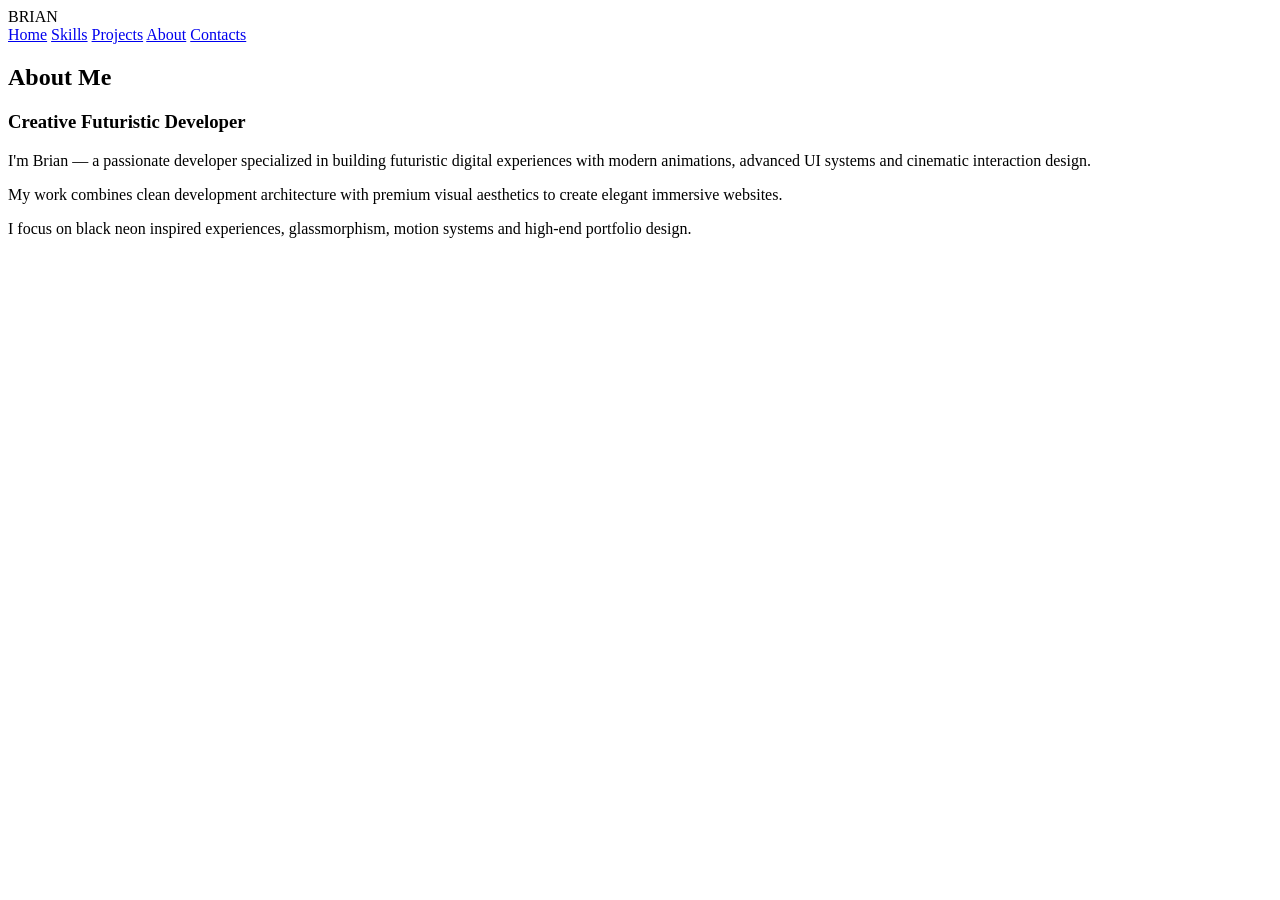
==== about.html @ b208c5d4 "Create about.html" ====
<!-- =========================================================
FILE: about.html
========================================================= -->

<!DOCTYPE html>
<html lang="en">

<head>

  <meta charset="UTF-8">
  <meta name="viewport" content="width=device-width, initial-scale=1.0">

  <title>Brian | About</title>

  <link rel="preconnect" href="https://fonts.googleapis.com">

  <link href="https://fonts.googleapis.com/css2?family=Orbitron:wght@400;600;700;800&family=Poppins:wght@300;400;500;600;700&display=swap" rel="stylesheet">

  <link rel="stylesheet" href="https://cdnjs.cloudflare.com/ajax/libs/font-awesome/6.5.2/css/all.min.css">

  <link rel="stylesheet" href="style.css">

</head>

<body>

  <div class="animated-bg"></div>
  <div class="grid-overlay"></div>

  <header>

    <div class="logo">
      BRIAN
    </div>

    <div class="hamburger" id="hamburger">

      <span></span>
      <span></span>
      <span></span>

    </div>

    <nav id="navMenu">

      <a href="index.html">Home</a>
      <a href="skills.html">Skills</a>
      <a href="projects.html">Projects</a>
      <a href="about.html">About</a>
      <a href="contact.html">Contacts</a>

    </nav>

  </header>

  <section class="page-section">

    <h1 class="page-title">
      About Me
    </h1>

    <div class="about-box">

      <h3>
        Creative Futuristic Developer
      </h3>

      <p>

        I'm Brian — a passionate developer specialized in building
        futuristic digital experiences with modern animations,
        advanced UI systems and cinematic interaction design.

      </p>

      <p>

        My work combines clean development architecture with premium
        visual aesthetics to create elegant immersive websites.

      </p>

      <p>

        I focus on black neon inspired experiences, glassmorphism,
        motion systems and high-end portfolio design.

      </p>

    </div>

  </section>

  <script src="script.js"></script>

</body>

</html>
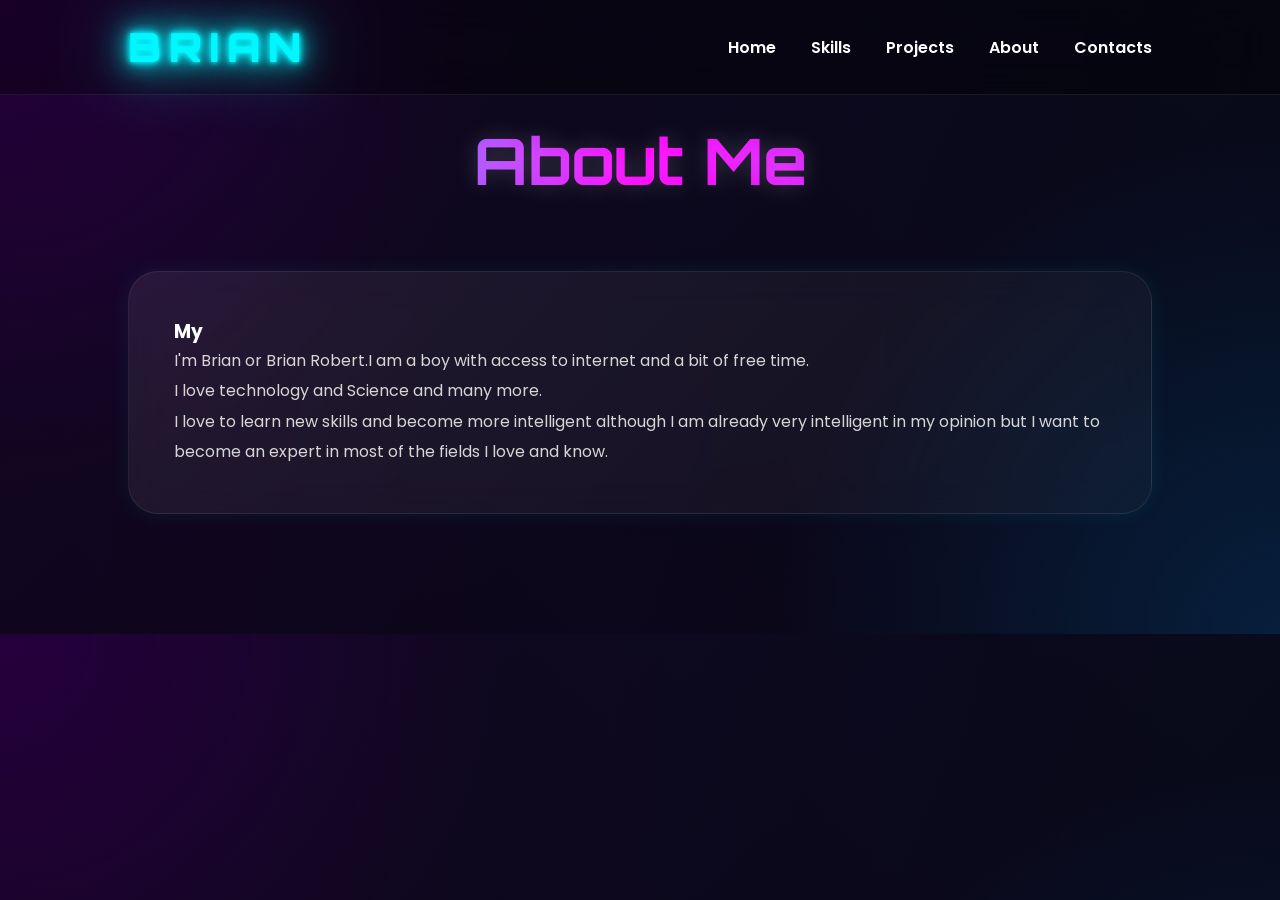
==== commit 8660f2d0: "Update about.html" ====
--- a/about.html
+++ b/about.html
@@ -62,29 +62,25 @@
     <div class="about-box">
 
       <h3>
-        Creative Futuristic Developer
+        My
       </h3>
 
       <p>
 
-        I'm Brian — a passionate developer specialized in building
-        futuristic digital experiences with modern animations,
-        advanced UI systems and cinematic interaction design.
+        I'm Brian or Brian Robert.I am a boy with access to internet and a bit of free time.
 
       </p>
 
       <p>
 
-        My work combines clean development architecture with premium
-        visual aesthetics to create elegant immersive websites.
+        I love technology and Science and many more.
 
       </p>
 
       <p>
 
-        I focus on black neon inspired experiences, glassmorphism,
-        motion systems and high-end portfolio design.
-
+        I love to learn new skills and become more intelligent 
+although I am already very intelligent in my opinion but I want to become an expert in most of the fields I love and know.
       </p>
 
     </div>
--- a/style.css
+++ b/style.css
@@ -0,0 +1,775 @@
+/* =========================================================
+ULTRA BRIGHT NEON CYBERPUNK STYLE
+REPLACE YOUR ENTIRE style.css WITH THIS
+========================================================= */
+
+*{
+  margin:0;
+  padding:0;
+  box-sizing:border-box;
+  scroll-behavior:smooth;
+}
+
+:root{
+
+  --bg:#050816;
+
+  --cyan:#00f7ff;
+  --pink:#ff00ff;
+  --purple:#8b5cf6;
+  --blue:#3b82f6;
+  --green:#39ff14;
+  --orange:#ff7b00;
+  --yellow:#ffe600;
+
+  --white:#ffffff;
+  --gray:#bcbcbc;
+
+}
+
+body{
+
+  background:
+  radial-gradient(circle at top left,#1b0033 0%,transparent 35%),
+  radial-gradient(circle at bottom right,#001b33 0%,transparent 35%),
+  linear-gradient(135deg,#050816,#02030a);
+
+  color:white;
+
+  font-family:'Poppins',sans-serif;
+
+  overflow-x:hidden;
+
+}
+
+/* ======================
+ANIMATED BACKGROUND
+====================== */
+
+body::before{
+
+  content:'';
+
+  position:fixed;
+
+  inset:0;
+
+  background:
+  linear-gradient(
+  90deg,
+  rgba(255,0,255,.05),
+  rgba(0,247,255,.05),
+  rgba(57,255,20,.05)
+  );
+
+  background-size:400% 400%;
+
+  animation:bgFlow 15s ease infinite;
+
+  z-index:-5;
+
+}
+
+@keyframes bgFlow{
+
+  0%{
+    background-position:0% 50%;
+  }
+
+  50%{
+    background-position:100% 50%;
+  }
+
+  100%{
+    background-position:0% 50%;
+  }
+
+}
+
+/* ======================
+SCROLLBAR
+====================== */
+
+::-webkit-scrollbar{
+  width:10px;
+}
+
+::-webkit-scrollbar-track{
+  background:#050816;
+}
+
+::-webkit-scrollbar-thumb{
+
+  background:
+  linear-gradient(
+  var(--cyan),
+  var(--pink),
+  var(--purple)
+  );
+
+  border-radius:20px;
+
+}
+
+/* ======================
+HEADER
+====================== */
+
+header{
+
+  position:fixed;
+
+  width:100%;
+
+  top:0;
+
+  padding:22px 10%;
+
+  display:flex;
+  justify-content:space-between;
+  align-items:center;
+
+  background:rgba(0,0,0,.35);
+
+  backdrop-filter:blur(20px);
+
+  border-bottom:1px solid rgba(255,255,255,.08);
+
+  z-index:999;
+
+}
+
+/* ======================
+LOGO
+====================== */
+
+.logo{
+
+  font-size:2.5rem;
+
+  font-family:'Orbitron',sans-serif;
+
+  font-weight:900;
+
+  color:var(--cyan);
+
+  letter-spacing:8px;
+
+  text-transform:uppercase;
+
+  text-shadow:
+  0 0 5px var(--cyan),
+  0 0 10px var(--cyan),
+  0 0 20px var(--cyan),
+  0 0 40px var(--cyan),
+  0 0 80px var(--cyan);
+
+  animation:logoGlow 2s infinite alternate;
+
+}
+
+@keyframes logoGlow{
+
+  from{
+    filter:hue-rotate(0deg);
+  }
+
+  to{
+    filter:hue-rotate(40deg);
+  }
+
+}
+
+/* ======================
+NAVIGATION
+====================== */
+
+nav{
+
+  display:flex;
+
+  gap:35px;
+
+}
+
+nav a{
+
+  color:white;
+
+  text-decoration:none;
+
+  font-size:1rem;
+
+  font-weight:600;
+
+  position:relative;
+
+  transition:.4s;
+
+}
+
+nav a::after{
+
+  content:'';
+
+  position:absolute;
+
+  width:0;
+
+  height:3px;
+
+  bottom:-8px;
+
+  left:0;
+
+  border-radius:20px;
+
+  background:
+  linear-gradient(
+  90deg,
+  var(--cyan),
+  var(--pink)
+  );
+
+  box-shadow:
+  0 0 15px var(--cyan);
+
+  transition:.4s;
+
+}
+
+nav a:hover::after{
+
+  width:100%;
+
+}
+
+nav a:hover{
+
+  color:var(--cyan);
+
+  text-shadow:
+  0 0 15px var(--cyan);
+
+}
+
+/* ======================
+HERO SECTION
+====================== */
+
+.hero{
+
+  min-height:100vh;
+
+  display:flex;
+  justify-content:center;
+  align-items:center;
+
+  text-align:center;
+
+  padding:150px 10%;
+
+}
+
+.hero-content{
+
+  max-width:1000px;
+
+  animation:fadeUp 1.5s ease;
+
+}
+
+.hero h1{
+
+  font-size:7rem;
+
+  line-height:1.1;
+
+  font-family:'Orbitron',sans-serif;
+
+  margin-bottom:20px;
+
+}
+
+.hero h1 span{
+
+  background:
+  linear-gradient(
+  90deg,
+  var(--cyan),
+  var(--pink),
+  var(--purple),
+  var(--green)
+  );
+
+  background-size:300%;
+
+  -webkit-background-clip:text;
+
+  -webkit-text-fill-color:transparent;
+
+  animation:gradientMove 5s linear infinite;
+
+  text-shadow:
+  0 0 30px rgba(255,255,255,.4);
+
+}
+
+@keyframes gradientMove{
+
+  0%{
+    background-position:0%;
+  }
+
+  100%{
+    background-position:300%;
+  }
+
+}
+
+.typing-text{
+
+  font-size:2rem;
+
+  color:var(--gray);
+
+  margin-top:25px;
+
+}
+
+.hero-description{
+
+  margin:35px auto;
+
+  max-width:750px;
+
+  line-height:2;
+
+  color:#d6d6d6;
+
+  font-size:1.05rem;
+
+}
+
+/* ======================
+BUTTONS
+====================== */
+
+.hero-buttons{
+
+  display:flex;
+
+  justify-content:center;
+
+  gap:25px;
+
+  margin-top:45px;
+
+}
+
+.btn{
+
+  padding:18px 42px;
+
+  border-radius:50px;
+
+  text-decoration:none;
+
+  font-weight:700;
+
+  color:white;
+
+  background:
+  linear-gradient(
+  90deg,
+  var(--cyan),
+  var(--pink)
+  );
+
+  background-size:300%;
+
+  animation:gradientMove 4s linear infinite;
+
+  transition:.5s;
+
+  box-shadow:
+  0 0 10px var(--cyan),
+  0 0 25px var(--pink),
+  0 0 50px rgba(255,0,255,.4);
+
+}
+
+.btn:hover{
+
+  transform:
+  translateY(-8px)
+  scale(1.06);
+
+  box-shadow:
+  0 0 20px var(--cyan),
+  0 0 40px var(--pink),
+  0 0 80px var(--purple);
+
+}
+
+.btn-outline{
+
+  background:transparent;
+
+  border:2px solid var(--cyan);
+
+}
+
+/* ======================
+SOCIAL ICONS
+====================== */
+
+.socials{
+
+  display:flex;
+
+  justify-content:center;
+
+  gap:25px;
+
+  margin-top:55px;
+
+}
+
+.socials a{
+
+  width:65px;
+  height:65px;
+
+  display:flex;
+  justify-content:center;
+  align-items:center;
+
+  border-radius:50%;
+
+  text-decoration:none;
+
+  color:white;
+
+  background:
+  linear-gradient(
+  135deg,
+  rgba(0,247,255,.2),
+  rgba(255,0,255,.2)
+  );
+
+  border:1px solid rgba(255,255,255,.1);
+
+  backdrop-filter:blur(15px);
+
+  transition:.5s;
+
+  font-size:1.3rem;
+
+  box-shadow:
+  0 0 15px rgba(0,247,255,.2);
+
+}
+
+.socials a:hover{
+
+  transform:
+  translateY(-10px)
+  rotate(360deg);
+
+  box-shadow:
+  0 0 20px var(--cyan),
+  0 0 50px var(--pink);
+
+}
+
+/* ======================
+SECTIONS
+====================== */
+
+.features,
+.page-section{
+
+  padding:120px 10%;
+
+}
+
+/* ======================
+TITLES
+====================== */
+
+.section-title,
+.page-title{
+
+  text-align:center;
+
+  font-size:4rem;
+
+  margin-bottom:70px;
+
+  font-family:'Orbitron',sans-serif;
+
+  background:
+  linear-gradient(
+  90deg,
+  var(--cyan),
+  var(--pink),
+  var(--purple)
+  );
+
+  -webkit-background-clip:text;
+
+  -webkit-text-fill-color:transparent;
+
+  text-shadow:
+  0 0 25px rgba(255,255,255,.2);
+
+}
+
+/* ======================
+CARDS
+====================== */
+
+.feature-grid,
+.project-grid{
+
+  display:grid;
+
+  grid-template-columns:
+  repeat(auto-fit,minmax(280px,1fr));
+
+  gap:35px;
+
+}
+
+.glass-card,
+.project-card,
+.about-box,
+.contact-box{
+
+  position:relative;
+
+  overflow:hidden;
+
+  padding:45px;
+
+  border-radius:30px;
+
+  background:
+  linear-gradient(
+  135deg,
+  rgba(255,255,255,.08),
+  rgba(255,255,255,.03)
+  );
+
+  border:1px solid rgba(255,255,255,.08);
+
+  backdrop-filter:blur(18px);
+
+  transition:.5s;
+
+  box-shadow:
+  0 0 20px rgba(0,247,255,.08);
+
+}
+
+.glass-card::before,
+.project-card::before{
+
+  content:'';
+
+  position:absolute;
+
+  inset:-2px;
+
+  background:
+  linear-gradient(
+  45deg,
+  var(--cyan),
+  var(--pink),
+  var(--purple),
+  var(--green)
+  );
+
+  z-index:-1;
+
+  filter:blur(30px);
+
+  opacity:0;
+
+  transition:.5s;
+
+}
+
+.glass-card:hover::before,
+.project-card:hover::before{
+
+  opacity:1;
+
+}
+
+.glass-card:hover,
+.project-card:hover{
+
+  transform:
+  translateY(-12px)
+  scale(1.03);
+
+}
+
+.glass-card i{
+
+  font-size:3.2rem;
+
+  margin-bottom:25px;
+
+  background:
+  linear-gradient(
+  90deg,
+  var(--cyan),
+  var(--pink)
+  );
+
+  -webkit-background-clip:text;
+
+  -webkit-text-fill-color:transparent;
+
+}
+
+.glass-card h3,
+.project-card h3{
+
+  font-size:1.8rem;
+
+  margin-bottom:18px;
+
+}
+
+.glass-card p,
+.project-card p,
+.about-box p,
+.contact-box p{
+
+  line-height:1.9;
+
+  color:#d6d6d6;
+
+}
+
+/* ======================
+FOOTER
+====================== */
+
+footer{
+
+  padding:40px;
+
+  text-align:center;
+
+  border-top:1px solid rgba(255,255,255,.08);
+
+  color:#aaaaaa;
+
+}
+
+/* ======================
+ANIMATIONS
+====================== */
+
+@keyframes fadeUp{
+
+  from{
+
+    opacity:0;
+
+    transform:translateY(60px);
+
+  }
+
+  to{
+
+    opacity:1;
+
+    transform:translateY(0);
+
+  }
+
+}
+
+/* ======================
+RESPONSIVE
+====================== */
+
+@media(max-width:900px){
+
+  .hero h1{
+    font-size:4rem;
+  }
+
+  .typing-text{
+    font-size:1.4rem;
+  }
+
+  .section-title,
+  .page-title{
+    font-size:3rem;
+  }
+
+  nav{
+
+    position:fixed;
+
+    top:85px;
+    right:-100%;
+
+    width:260px;
+    height:100vh;
+
+    background:#090909;
+
+    flex-direction:column;
+
+    padding:50px 30px;
+
+    transition:.5s;
+
+  }
+
+  nav.active{
+
+    right:0;
+
+  }
+
+  .hamburger{
+
+    display:flex;
+
+    flex-direction:column;
+
+    gap:6px;
+
+    cursor:pointer;
+
+  }
+
+  .hamburger span{
+
+    width:30px;
+    height:3px;
+
+    background:white;
+
+    border-radius:20px;
+
+  }
+
+  .hero-buttons{
+
+    flex-direction:column;
+
+    align-items:center;
+
+  }
+
+             }
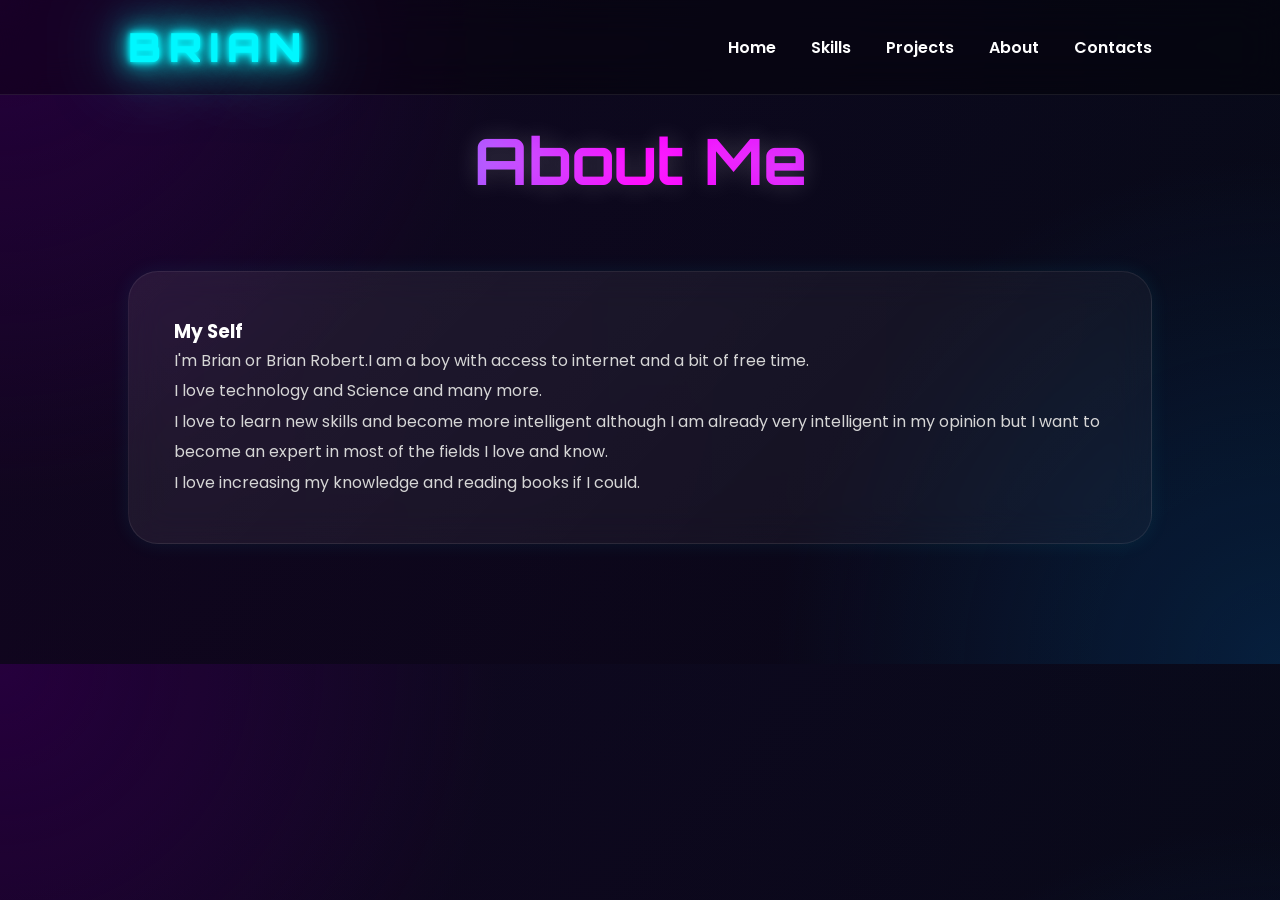
==== commit fd258738: "Update about.html" ====
--- a/about.html
+++ b/about.html
@@ -62,7 +62,7 @@
     <div class="about-box">
 
       <h3>
-        My
+        My Self 
       </h3>
 
       <p>
@@ -82,7 +82,9 @@
         I love to learn new skills and become more intelligent 
 although I am already very intelligent in my opinion but I want to become an expert in most of the fields I love and know.
       </p>
-
+<p>
+  I love increasing my knowledge and reading books if I could.
+</p>
     </div>
 
   </section>
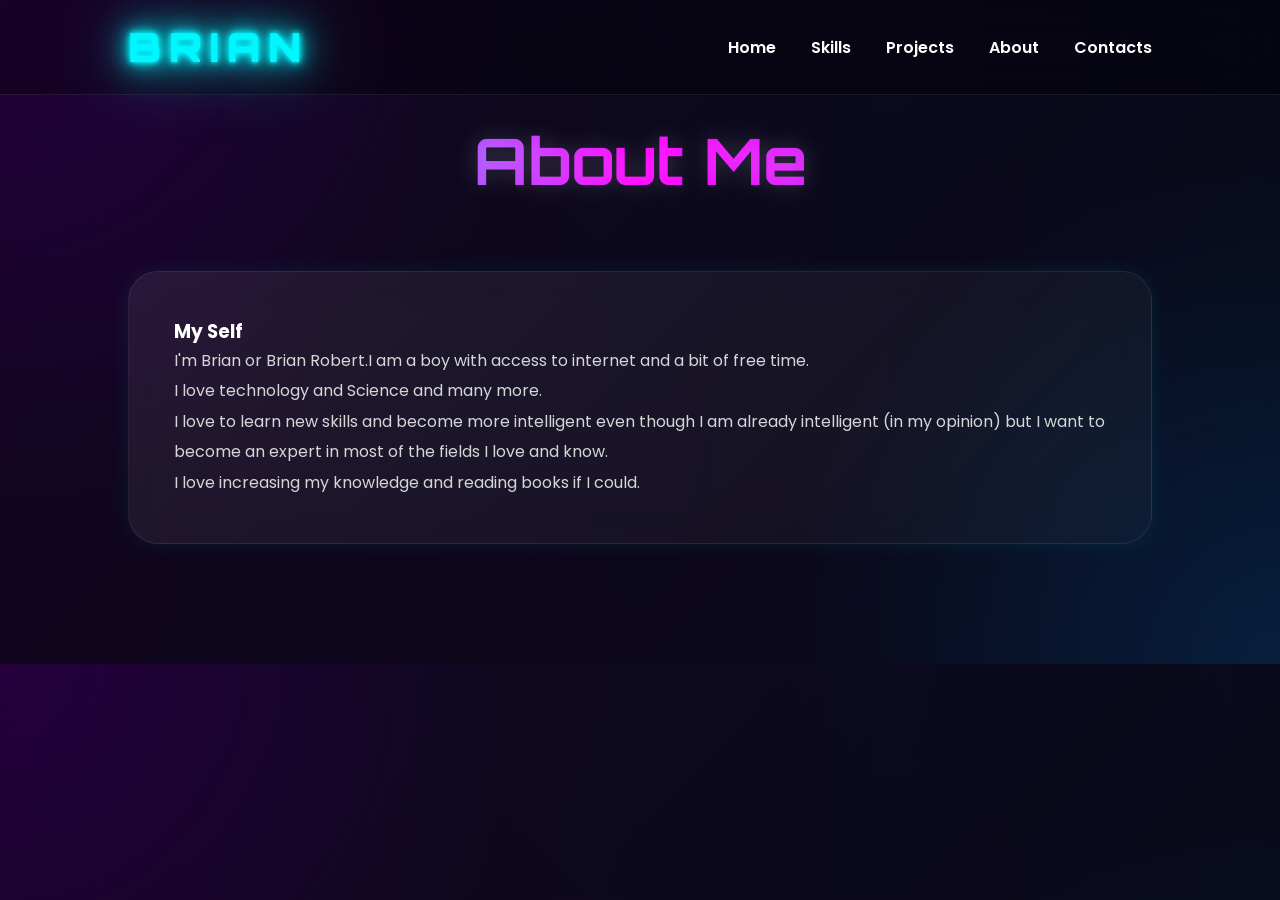
==== commit 7dc8db28: "Refine wording in about.html paragraph" ====
--- a/about.html
+++ b/about.html
@@ -80,7 +80,7 @@
       <p>
 
         I love to learn new skills and become more intelligent 
-although I am already very intelligent in my opinion but I want to become an expert in most of the fields I love and know.
+even though I am already intelligent (in my opinion) but I want to become an expert in most of the fields I love and know.
       </p>
 <p>
   I love increasing my knowledge and reading books if I could.
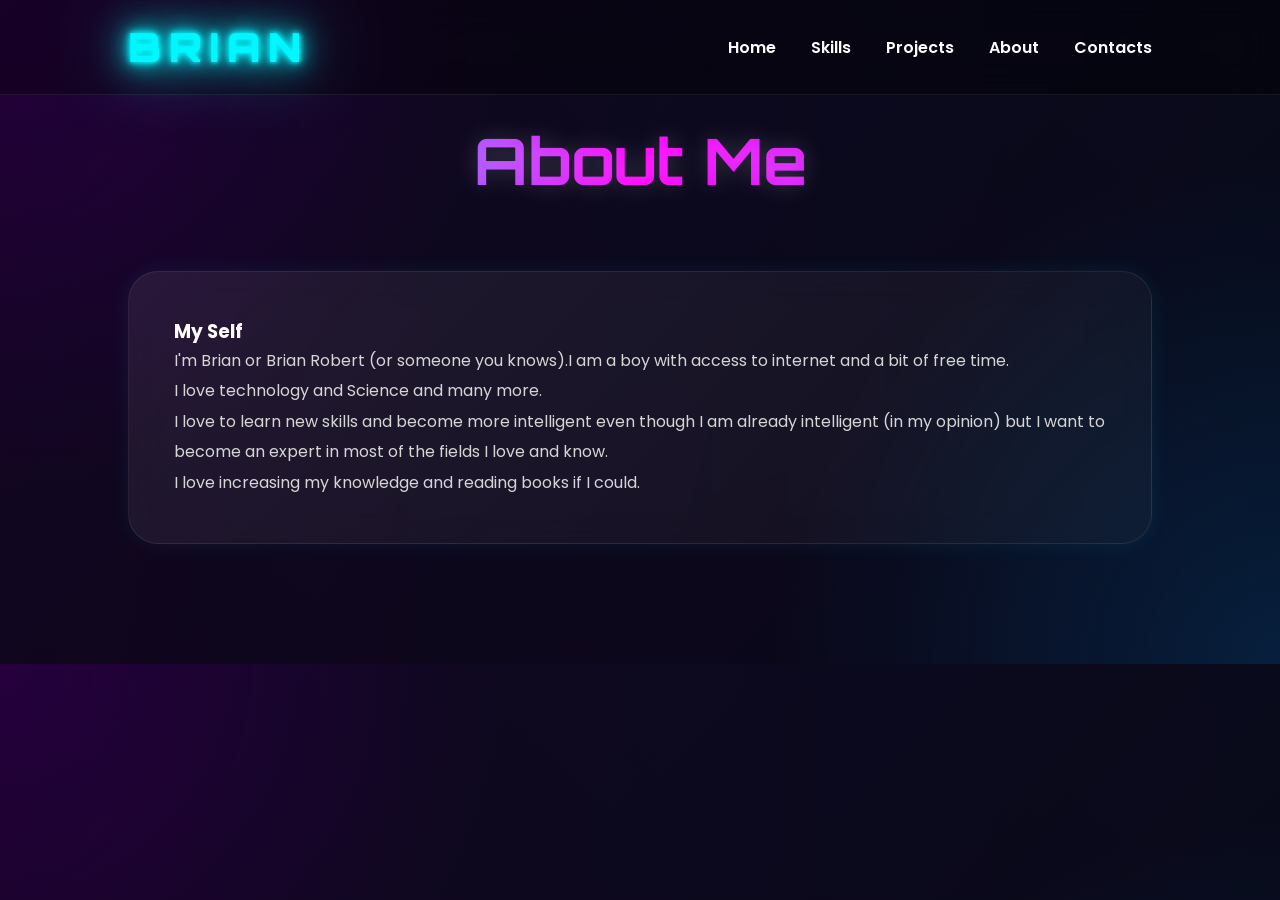
==== commit 060ef20e: "Update introduction text in about.html" ====
--- a/about.html
+++ b/about.html
@@ -67,7 +67,7 @@
 
       <p>
 
-        I'm Brian or Brian Robert.I am a boy with access to internet and a bit of free time.
+        I'm Brian or Brian Robert (or someone you knows).I am a boy with access to internet and a bit of free time.
 
       </p>
 
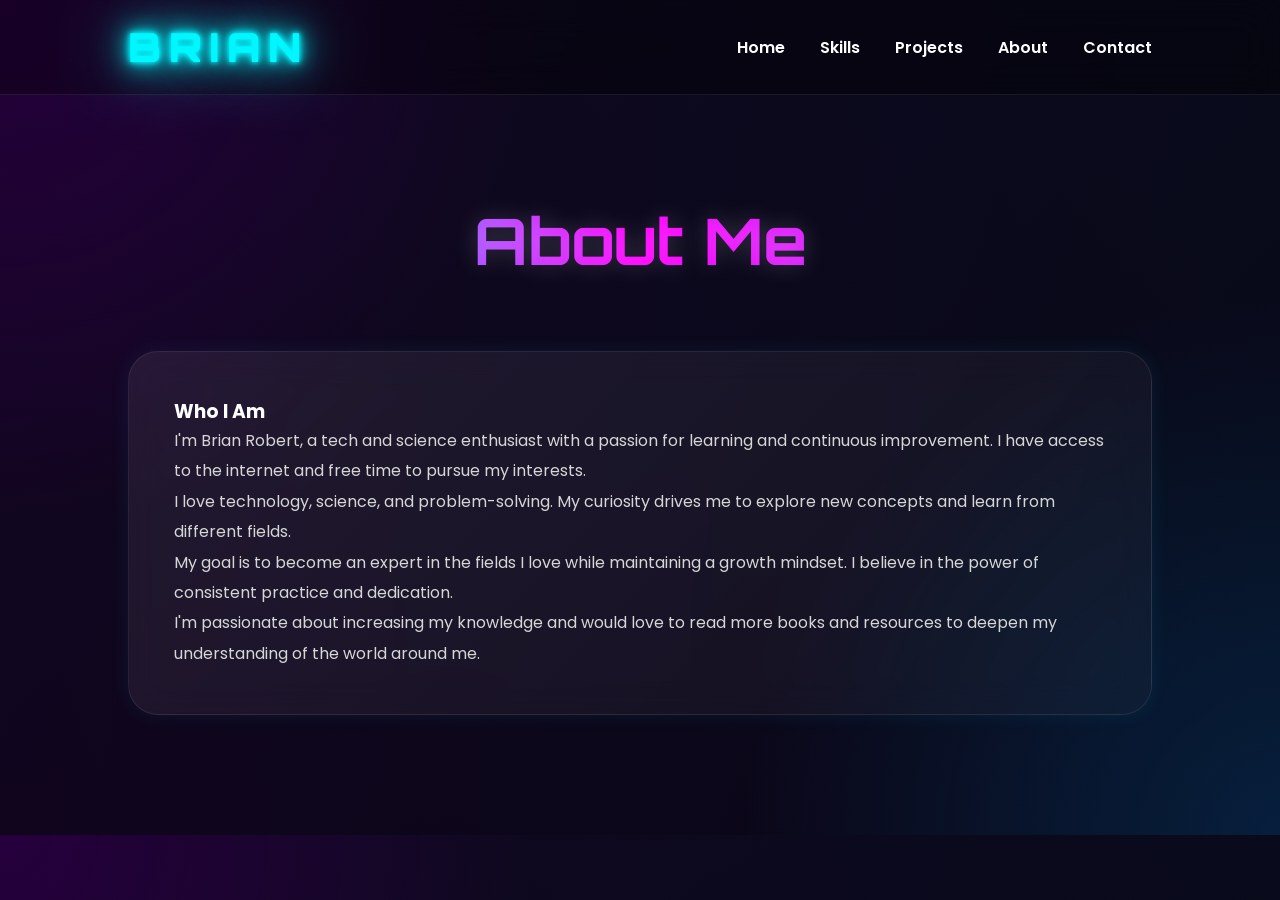
==== commit 0056e1a5: "Complete portfolio fixes: remove social links, fix contact page layout, improve accessibility and co" ====
--- a/about.html
+++ b/about.html
@@ -4,11 +4,15 @@
 
 <!DOCTYPE html>
 <html lang="en">
-
+  
+<script data-goatcounter="https://brian-dashboard.goatcounter.com/count"
+        async src="//gc.zgo.at/count.js"></script>
+  
 <head>
 
   <meta charset="UTF-8">
   <meta name="viewport" content="width=device-width, initial-scale=1.0">
+  <meta name="description" content="Learn more about Brian - his passions, interests, and journey in tech and science.">
 
   <title>Brian | About</title>
 
@@ -47,7 +51,7 @@
       <a href="skills.html">Skills</a>
       <a href="projects.html">Projects</a>
       <a href="about.html">About</a>
-      <a href="contact.html">Contacts</a>
+      <a href="contact.html">Contact</a>
 
     </nav>
 
@@ -62,29 +66,25 @@
     <div class="about-box">
 
       <h3>
-        My Self 
+        Who I Am
       </h3>
 
       <p>
-
-        I'm Brian or Brian Robert (or someone you knows).I am a boy with access to internet and a bit of free time.
-
+        I'm Brian Robert, a tech and science enthusiast with a passion for learning and continuous improvement. I have access to the internet and free time to pursue my interests.
       </p>
 
       <p>
-
-        I love technology and Science and many more.
-
+        I love technology, science, and problem-solving. My curiosity drives me to explore new concepts and learn from different fields.
       </p>
 
       <p>
+        My goal is to become an expert in the fields I love while maintaining a growth mindset. I believe in the power of consistent practice and dedication.
+      </p>
 
-        I love to learn new skills and become more intelligent 
-even though I am already intelligent (in my opinion) but I want to become an expert in most of the fields I love and know.
+      <p>
+        I'm passionate about increasing my knowledge and would love to read more books and resources to deepen my understanding of the world around me.
       </p>
-<p>
-  I love increasing my knowledge and reading books if I could.
-</p>
+
     </div>
 
   </section>
@@ -93,4 +93,4 @@
 
 </body>
 
-</html>
+</html>
--- a/style.css
+++ b/style.css
@@ -397,6 +397,9 @@
   0 0 25px var(--pink),
   0 0 50px rgba(255,0,255,.4);
 
+  display:inline-block;
+  cursor:pointer;
+
 }
 
 .btn:hover{
@@ -491,6 +494,7 @@
 .page-section{
 
   padding:120px 10%;
+  margin-top:80px;
 
 }
 
@@ -549,7 +553,7 @@
 
   position:relative;
 
-  overflow:hidden;
+  overflow:visible;
 
   padding:45px;
 
@@ -653,7 +657,43 @@
   line-height:1.9;
 
   color:#d6d6d6;
-
+  white-space:normal;
+  word-wrap:break-word;
+  overflow-wrap:break-word;
+  hyphens:auto;
+
+}
+
+.contact-box{
+  text-align:center;
+  max-width:600px;
+  margin:0 auto;
+}
+
+.contact-box i{
+  font-size:4rem;
+  margin-bottom:30px;
+  background:linear-gradient(90deg,var(--cyan),var(--pink));
+  -webkit-background-clip:text;
+  -webkit-text-fill-color:transparent;
+}
+
+.contact-box h2{
+  font-size:2rem;
+  margin-bottom:20px;
+  color:var(--cyan);
+}
+
+.contact-box p{
+  margin-bottom:30px;
+  font-size:1.1rem;
+}
+
+.contact-box .btn{
+  margin-top:20px;
+  display:inline-block;
+  position:relative;
+  z-index:10;
 }
 
 /* ======================
@@ -732,6 +772,7 @@
     padding:50px 30px;
 
     transition:.5s;
+    z-index:998;
 
   }
 
@@ -761,7 +802,20 @@
     background:white;
 
     border-radius:20px;
-
+    transition:.3s;
+
+  }
+
+  .hamburger.active span:nth-child(1){
+    transform:rotate(45deg) translate(10px, 10px);
+  }
+
+  .hamburger.active span:nth-child(2){
+    opacity:0;
+  }
+
+  .hamburger.active span:nth-child(3){
+    transform:rotate(-45deg) translate(7px, -7px);
   }
 
   .hero-buttons{
@@ -772,4 +826,8 @@
 
   }
 
-             }
+  .btn{
+    width:100%;
+  }
+
+}
